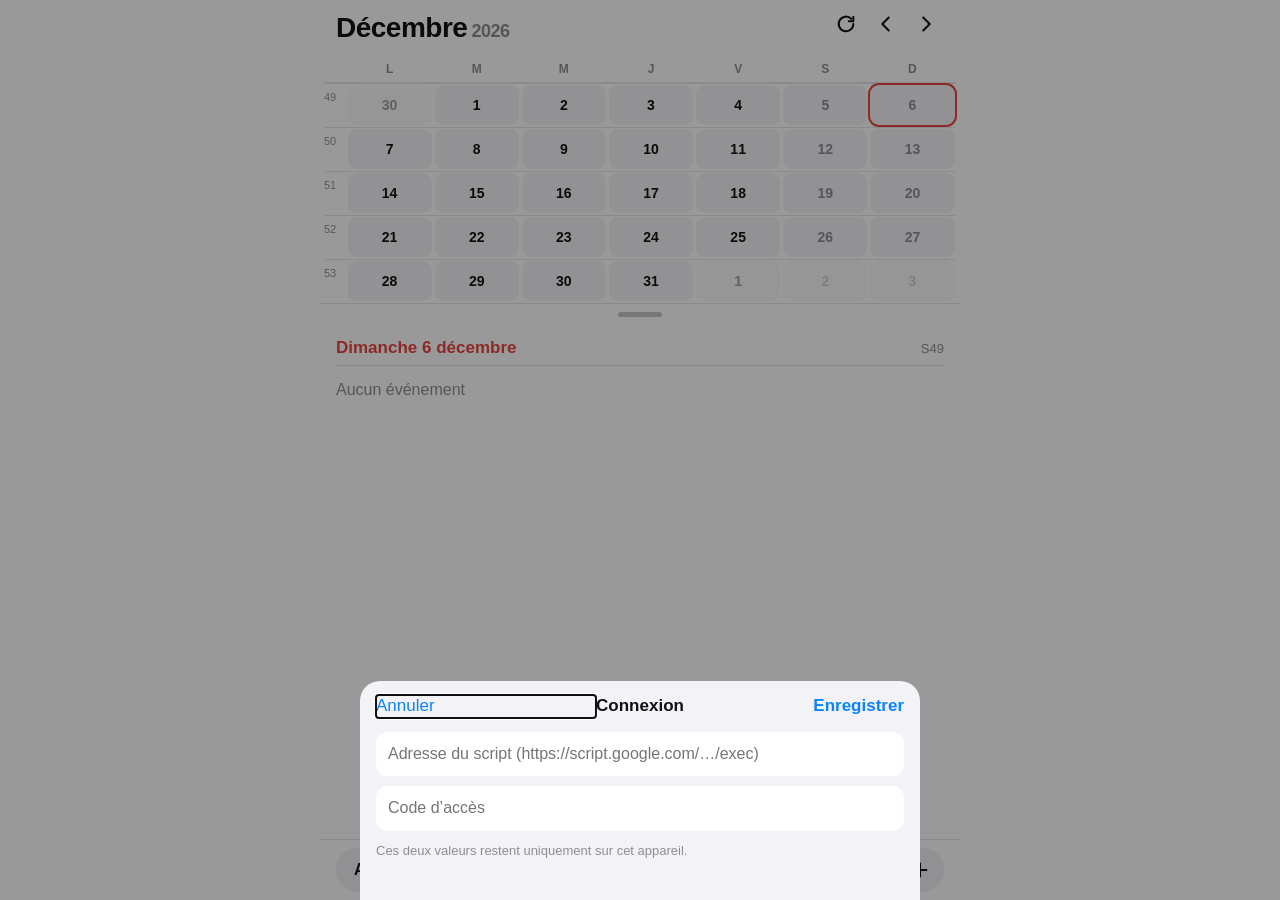
==== calendrier/index.html @ 478dd737 "Update index.html" ====
<!DOCTYPE html>
<html lang="fr">
<head>
<meta charset="utf-8">
<meta name="viewport" content="width=device-width, initial-scale=1, viewport-fit=cover">
<meta name="apple-mobile-web-app-capable" content="yes">
<meta name="mobile-web-app-capable" content="yes">
<meta name="apple-mobile-web-app-title" content="Agenda">
<meta name="apple-mobile-web-app-status-bar-style" content="default">
<meta name="color-scheme" content="light dark">
<title>Agenda</title>
<link rel="stylesheet" href="style.css">
</head>
<body>

<header id="head">
  <h1 id="title"></h1>
  <div class="nav">
    <button id="bRefresh" aria-label="Actualiser"><svg viewBox="0 0 24 24"><path d="M20 12a8 8 0 1 1-2.3-5.7M20 4v5h-5"/></svg></button>
    <button id="bPrev" aria-label="Mois précédent"><svg viewBox="0 0 24 24"><path d="M15 5l-7 7 7 7"/></svg></button>
    <button id="bNext" aria-label="Mois suivant"><svg viewBox="0 0 24 24"><path d="M9 5l7 7-7 7"/></svg></button>
  </div>
</header>
<div id="status"></div>

<main id="grid"></main>
<div id="handle" role="button" aria-label="Replier ou déplier le mois"><i></i></div>
<section id="list"></section>

<footer id="bar">
  <button id="bToday" class="pill">Aujourd’hui</button>
  <div class="grp">
    <button id="bCals" class="pill ic" aria-label="Agendas"><svg viewBox="0 0 24 24"><path d="M4 7h16M4 12h16M4 17h10"/></svg></button>
    <button id="bAdd" class="pill ic" aria-label="Nouvel événement"><svg viewBox="0 0 24 24"><path d="M12 5v14M5 12h14"/></svg></button>
  </div>
</footer>

<!-- Détail d'un événement -->
<dialog id="dDetail"><div class="sheet">
  <div class="sh-head"><span></span><b>Événement</b><button type="button" class="lnk strong" data-close>Fermer</button></div>
  <div id="detail"></div>
</div></dialog>

<!-- Nouvel événement -->
<dialog id="dCreate"><div class="sheet"><form id="fCreate" autocomplete="off">
  <div class="sh-head"><button type="button" class="lnk" data-close>Annuler</button><b>Nouvel événement</b><button type="submit" class="lnk strong" id="cSave">Ajouter</button></div>
  <input id="cTitle" placeholder="Titre" enterkeyhint="done">
  <label class="row">Agenda <select id="cCal"></select></label>
  <label class="row">Journée entière <input type="checkbox" id="cAll"></label>
  <label class="row">Début <span class="two"><input type="date" id="cD0"><input type="time" id="cT0"></span></label>
  <label class="row">Fin <span class="two"><input type="date" id="cD1"><input type="time" id="cT1"></span></label>
  <input id="cLoc" placeholder="Lieu">
  <textarea id="cNote" placeholder="Notes" rows="3"></textarea>
  <p id="cErr" class="err"></p>
</form></div></dialog>

<!-- Agendas visibles -->
<dialog id="dCals"><div class="sheet">
  <div class="sh-head"><span></span><b>Agendas</b><button type="button" class="lnk strong" data-close>OK</button></div>
  <div id="calList"></div>
  <p class="hint">Touchez « Planning » sur l’agenda qui contient votre planning pro (Jour, Soir, VE, RH). Le mois en haut n’affiche que cet agenda ; la liste du jour en dessous montre tous vos agendas visibles.</p>
  <button type="button" class="lnk block" id="bSettings">Connexion à Google Agenda…</button>
</div></dialog>

<!-- Connexion -->
<dialog id="dSettings"><div class="sheet"><form id="fSettings" autocomplete="off">
  <div class="sh-head"><button type="button" class="lnk" data-close>Annuler</button><b>Connexion</b><button type="submit" class="lnk strong" id="sSave">Enregistrer</button></div>
  <input id="sUrl" placeholder="Adresse du script (https://script.google.com/…/exec)" inputmode="url" autocapitalize="off" autocorrect="off" spellcheck="false">
  <input id="sToken" placeholder="Code d’accès" autocapitalize="off" autocorrect="off" spellcheck="false">
  <p class="hint">Ces deux valeurs restent uniquement sur cet appareil.</p>
  <p id="sErr" class="err"></p>
</form></div></dialog>

<script src="config.js"></script>
<script src="app.js"></script>
</body>
</html>
---- calendrier/style.css ----
:root{
  --bg:#fff;--bg2:#f2f2f7;--fg:#111;--mut:#8e8e93;--line:#e5e5ea;--red:#e8443f;--acc:#0a84ff;
  color-scheme:light dark;
}
@media (prefers-color-scheme:dark){
  :root{--bg:#000;--bg2:#1c1c1e;--fg:#fff;--line:#2c2c2e}
}
*{box-sizing:border-box;-webkit-tap-highlight-color:transparent}
html,body{margin:0;height:100%}
body{
  font:16px/1.3 -apple-system,BlinkMacSystemFont,"Helvetica Neue",Arial,sans-serif;
  background:var(--bg);color:var(--fg);
  display:flex;flex-direction:column;height:100dvh;
  padding-top:env(safe-area-inset-top);
  max-width:640px;margin:0 auto;
}
button{font:inherit;color:inherit;background:none;border:0;padding:0;cursor:pointer}
svg{width:22px;height:22px;fill:none;stroke:currentColor;stroke-width:2.2;stroke-linecap:round;stroke-linejoin:round}

#head{display:flex;align-items:flex-end;justify-content:space-between;padding:6px 16px 2px}
#head h1{margin:0;font-size:28px;font-weight:800;letter-spacing:-.5px}
#head h1 small{font-size:18px;font-weight:600;color:var(--mut);margin-left:4px}
.nav{display:flex;gap:4px;align-items:center;padding-bottom:4px}
.nav button{width:36px;height:36px;display:grid;place-items:center;border-radius:50%}
.nav button:active{background:var(--bg2)}
#status{min-height:12px;line-height:12px;padding:0 16px;font-size:12px;color:var(--mut)}
#status.err{color:var(--red)}

#grid{padding:0 4px;border-bottom:1px solid var(--line);flex:none;touch-action:pan-y}
.wk,.row7{display:grid;grid-template-columns:22px repeat(7,1fr)}
.wk{font-size:12px;font-weight:600;color:var(--mut);text-align:center;border-bottom:1px solid var(--line);padding:2px 0 4px}
.row7{border-top:1px solid var(--line)}
.wn{font-size:11px;color:var(--mut);align-self:start;padding-top:6px;text-align:left}
.day{display:flex;flex-direction:column;align-items:center;gap:3px;padding:3px 0 5px;min-height:50px}
.day .n{width:30px;height:30px;display:grid;place-items:center;border-radius:50%;font-size:17px;font-weight:600}
.day.we .n{color:var(--mut)}
.day.other .n{color:var(--mut);font-weight:400}
.day.sel .n{background:var(--fg);color:var(--bg)}
.day.today .n{background:var(--red);color:#fff}
.bars{display:flex;flex-direction:column;gap:2px;width:78%}
.bars i{display:block;height:4px;border-radius:2px;opacity:.9}
.day.other .bars{opacity:.55}

#list{flex:1;overflow-y:auto;-webkit-overflow-scrolling:touch;padding:0 16px 8px}
.dh{display:flex;justify-content:space-between;align-items:baseline;padding:14px 0 6px;position:sticky;top:0;background:var(--bg)}
.dh b{font-size:17px}
.dh.today b{color:var(--red)}
.dh span{font-size:13px;color:var(--mut)}
.ev{display:flex;align-items:center;gap:12px;width:100%;text-align:left;padding:10px 0;border-top:1px solid var(--line)}
.ev .bar{flex:none;width:4px;align-self:stretch;border-radius:2px}
.ev .dot{flex:none;width:12px;height:12px;border-radius:50%;margin:0 2px}
.ev .tx{flex:1;min-width:0}
.ev .t{font-weight:600;white-space:nowrap;overflow:hidden;text-overflow:ellipsis}
.ev .l{font-size:13px;color:var(--mut);white-space:nowrap;overflow:hidden;text-overflow:ellipsis}
.ev .h{flex:none;text-align:right;font-size:15px;font-variant-numeric:tabular-nums;color:var(--mut)}
.ev .h b{display:block;color:var(--fg);font-weight:500}
.empty{color:var(--mut);padding:14px 0;border-top:1px solid var(--line)}

#bar{display:flex;justify-content:space-between;align-items:center;padding:8px 16px calc(8px + env(safe-area-inset-bottom));border-top:1px solid var(--line);background:var(--bg)}
.grp{display:flex;gap:8px}
.pill{background:var(--bg2);border-radius:22px;padding:0 18px;height:44px;display:grid;place-items:center;font-weight:600}
.pill.ic{width:48px;padding:0}
.pill:active{opacity:.6}

dialog{border:0;padding:0;margin:auto auto 0;width:100%;max-width:560px;max-height:92dvh;border-radius:20px 20px 0 0;background:var(--bg2);color:var(--fg);overflow:auto}
dialog::backdrop{background:rgba(0,0,0,.4)}
.sheet{padding:14px 16px calc(18px + env(safe-area-inset-bottom))}
.sh-head{display:grid;grid-template-columns:1fr auto 1fr;align-items:center;margin-bottom:14px}
.sh-head b{font-size:17px}
.sh-head .lnk:last-child{justify-self:end}
.lnk{color:var(--acc);font-size:17px;text-align:left}
.lnk.strong{font-weight:700}
.lnk.block{display:block;margin-top:16px;font-size:15px}
.sheet input,.sheet select,.sheet textarea{font:inherit;color:var(--fg);background:var(--bg);border:0;border-radius:12px;padding:12px;width:100%;margin-bottom:10px;appearance:none;-webkit-appearance:none}
.sheet textarea{resize:vertical}
.row{display:flex;align-items:center;justify-content:space-between;gap:10px;background:var(--bg);border-radius:12px;padding:6px 12px;margin-bottom:10px;min-height:46px}
.row input,.row select{width:auto;margin:0;padding:6px 8px;background:var(--bg2);flex:none}
.row select{max-width:62%;text-overflow:ellipsis}
.row input[type=checkbox]{width:24px;height:24px;accent-color:var(--acc)}
.two{display:flex;gap:6px}
.allday #cT0,.allday #cT1{display:none}
.err{color:var(--red);margin:4px 0 0;font-size:14px;min-height:18px}
.hint{color:var(--mut);font-size:13px;margin:2px 0}

.cl{display:flex;align-items:center;gap:12px;padding:12px;background:var(--bg);margin-bottom:1px}
.cl:first-child{border-radius:12px 12px 0 0}.cl:last-child{border-radius:0 0 12px 12px}.cl:only-child{border-radius:12px}
.cl i{width:14px;height:14px;border-radius:50%;flex:none}
.cl span{flex:1;min-width:0;overflow:hidden;text-overflow:ellipsis;white-space:nowrap}
.cl input{width:24px;height:24px;margin:0;padding:0;accent-color:var(--acc)}

#detail h2{margin:0 0 4px;font-size:22px}
#detail .meta{color:var(--mut);margin-bottom:12px}
#detail .box{background:var(--bg);border-radius:12px;padding:12px;margin-bottom:10px;white-space:pre-wrap;word-break:break-word}
#detail .box small{display:block;color:var(--mut);font-size:12px;margin-bottom:2px}
#detail a{color:var(--acc)}

/* Vue Planning : cases colorées */
.day.pc{margin:1.5px;border-radius:9px;min-height:40px;justify-content:center;gap:0;padding:2px 1px;background:var(--bg2)}
.day.pc .n,.day.pc.sel .n,.day.pc.today .n{width:auto;height:auto;border-radius:0;background:none;color:var(--fg);font-size:14px;font-weight:700}
.day.pc.we:not([class*="k-"]) .n{color:var(--mut)}
.day.pc .lb{font-size:10px;line-height:1.05;text-align:center;color:var(--mut);word-break:break-word;padding:0 2px}
.day.pc[class*="k-"] .lb{color:var(--fg)}
.day.pc.other{opacity:.4}
.day.pc.sel{box-shadow:0 0 0 2px var(--fg)}
.day.pc.today{box-shadow:0 0 0 2px var(--red)}
.day.pc.k-soir,.leg .k-soir{background:rgba(255,138,61,.65)}
.day.pc.k-ve,.leg .k-ve{background:rgba(64,140,255,.6)}
.day.pc.k-jour,.leg .k-jour{background:rgba(255,138,61,.22)}
.day.pc.k-rh,.leg .k-rh{background:rgba(128,140,150,.28)}
.day.pc.k-rtt,.leg .k-rtt{background:rgba(90,130,200,.4)}
.leg{display:flex;gap:8px;justify-content:center;padding:6px 0 8px}
.leg span{font-size:11px;padding:3px 10px;border-radius:999px}
.cl .lab{flex:1;min-width:0;display:flex;align-items:center;gap:12px}
.cl .lab span{flex:1;min-width:0;overflow:hidden;text-overflow:ellipsis;white-space:nowrap}
.pk{font-size:12px;font-weight:600;padding:4px 10px;border-radius:999px;border:1px solid var(--line);color:var(--mut)}
.pk.on{background:var(--acc);border-color:var(--acc);color:#fff}

#handle{flex:none;display:flex;justify-content:center;padding:8px 0 6px;touch-action:none;cursor:pointer}
#handle i{display:block;width:44px;height:5px;border-radius:3px;background:var(--mut);opacity:.5}
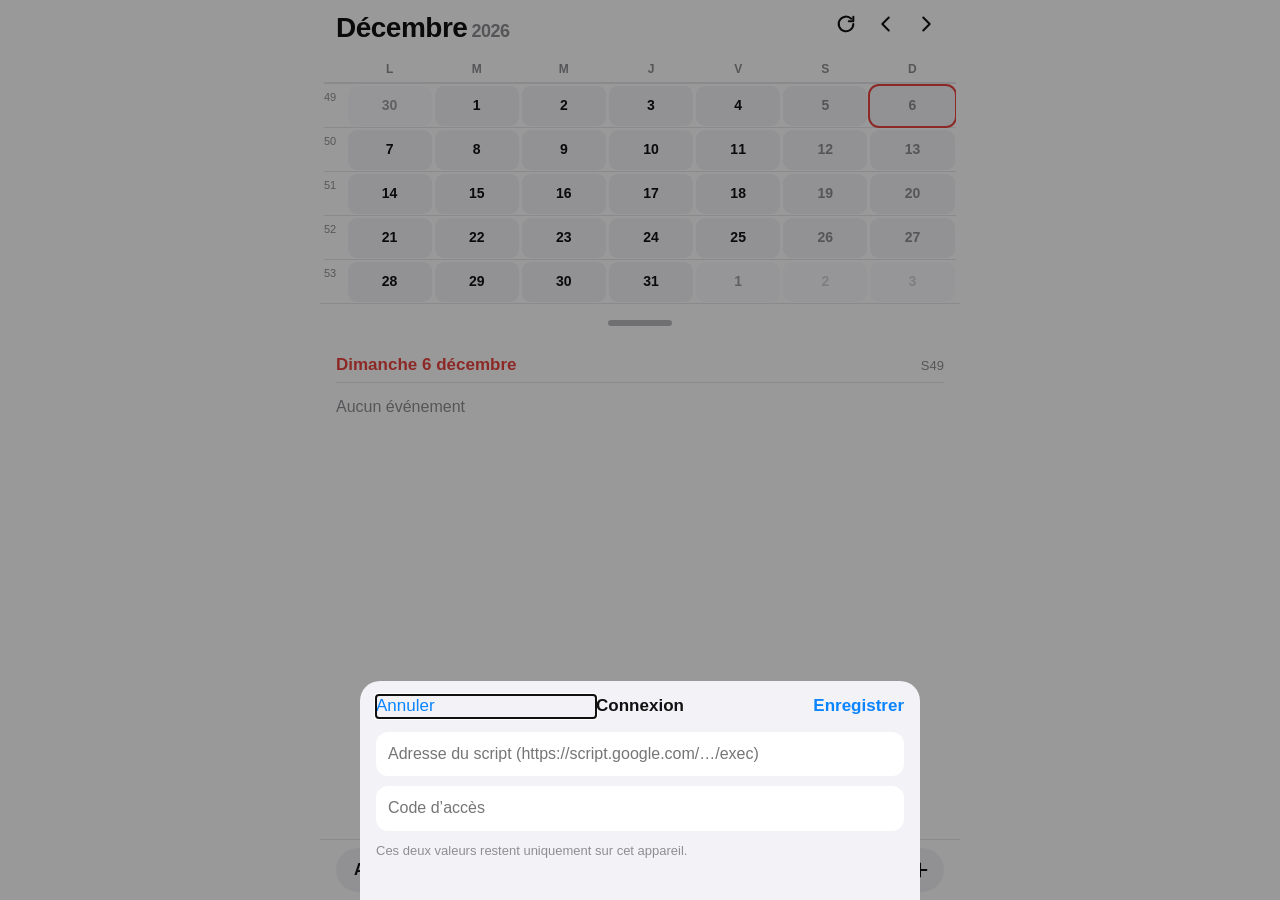
==== commit 4f3d27b0: "Update index.html" ====
--- a/calendrier/index.html
+++ b/calendrier/index.html
@@ -9,7 +9,7 @@
 <meta name="apple-mobile-web-app-status-bar-style" content="default">
 <meta name="color-scheme" content="light dark">
 <title>Agenda</title>
-<link rel="stylesheet" href="style.css">
+<link rel="stylesheet" href="style.css?v=2111b">
 </head>
 <body>
 
@@ -59,6 +59,7 @@
   <div class="sh-head"><span></span><b>Agendas</b><button type="button" class="lnk strong" data-close>OK</button></div>
   <div id="calList"></div>
   <p class="hint">Touchez « Planning » sur l’agenda qui contient votre planning pro (Jour, Soir, VE, RH). Le mois en haut n’affiche que cet agenda ; la liste du jour en dessous montre tous vos agendas visibles.</p>
+  <p class="hint" id="ver"></p>
   <button type="button" class="lnk block" id="bSettings">Connexion à Google Agenda…</button>
 </div></dialog>
 
@@ -72,6 +73,6 @@
 </form></div></dialog>
 
 <script src="config.js"></script>
-<script src="app.js"></script>
+<script src="app.js?v=2111b"></script>
 </body>
 </html>
--- a/calendrier/style.css
+++ b/calendrier/style.css
@@ -115,5 +115,7 @@
 .pk{font-size:12px;font-weight:600;padding:4px 10px;border-radius:999px;border:1px solid var(--line);color:var(--mut)}
 .pk.on{background:var(--acc);border-color:var(--acc);color:#fff}
 
-#handle{flex:none;display:flex;justify-content:center;padding:8px 0 6px;touch-action:none;cursor:pointer}
-#handle i{display:block;width:44px;height:5px;border-radius:3px;background:var(--mut);opacity:.5}
+#handle{flex:none;display:flex;justify-content:center;padding:16px 0 14px;touch-action:none;cursor:grab;user-select:none;-webkit-user-select:none}
+#handle i{display:block;width:64px;height:6px;border-radius:3px;background:var(--mut);opacity:.6}
+.rw{overflow:hidden}
+.rows{will-change:transform}
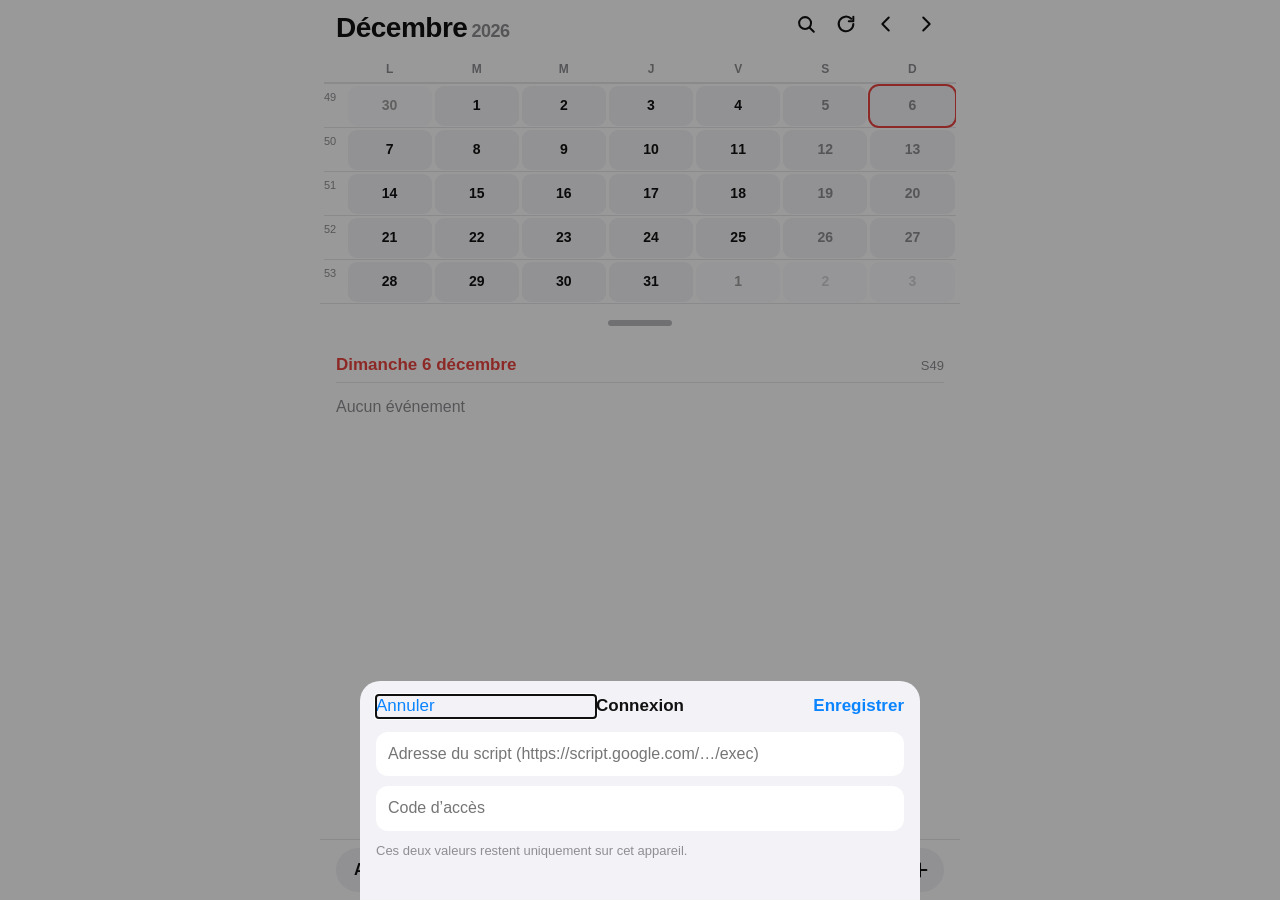
==== commit 4b69219a: "Update index.html" ====
--- a/calendrier/index.html
+++ b/calendrier/index.html
@@ -8,14 +8,19 @@
 <meta name="apple-mobile-web-app-title" content="Agenda">
 <meta name="apple-mobile-web-app-status-bar-style" content="default">
 <meta name="color-scheme" content="light dark">
+<meta name="theme-color" content="#ffffff" media="(prefers-color-scheme: light)">
+<meta name="theme-color" content="#000000" media="(prefers-color-scheme: dark)">
+<link rel="manifest" href="manifest.webmanifest">
+<link rel="apple-touch-icon" href="icon-180.png">
 <title>Agenda</title>
-<link rel="stylesheet" href="style.css?v=2111b">
+<link rel="stylesheet" href="style.css?v=2111d">
 </head>
 <body>
 
 <header id="head">
   <h1 id="title"></h1>
   <div class="nav">
+    <button id="bSearch" aria-label="Rechercher"><svg viewBox="0 0 24 24"><circle cx="11" cy="11" r="6.5"/><path d="M16 16l4.5 4.5"/></svg></button>
     <button id="bRefresh" aria-label="Actualiser"><svg viewBox="0 0 24 24"><path d="M20 12a8 8 0 1 1-2.3-5.7M20 4v5h-5"/></svg></button>
     <button id="bPrev" aria-label="Mois précédent"><svg viewBox="0 0 24 24"><path d="M15 5l-7 7 7 7"/></svg></button>
     <button id="bNext" aria-label="Mois suivant"><svg viewBox="0 0 24 24"><path d="M9 5l7 7-7 7"/></svg></button>
@@ -41,14 +46,25 @@
   <div id="detail"></div>
 </div></dialog>
 
+<!-- Recherche -->
+<dialog id="dSearch"><div class="sheet">
+  <div class="sh-head"><span></span><b>Rechercher</b><button type="button" class="lnk strong" data-close>Fermer</button></div>
+  <input id="sQ" type="search" placeholder="Titre, lieu, notes…" enterkeyhint="search" autocomplete="off" autocapitalize="off" autocorrect="off">
+  <div id="sRes"></div>
+</div></dialog>
+
 <!-- Nouvel événement -->
 <dialog id="dCreate"><div class="sheet"><form id="fCreate" autocomplete="off">
-  <div class="sh-head"><button type="button" class="lnk" data-close>Annuler</button><b>Nouvel événement</b><button type="submit" class="lnk strong" id="cSave">Ajouter</button></div>
+  <div class="sh-head"><button type="button" class="lnk" data-close>Annuler</button><b id="cHead">Nouvel événement</b><button type="submit" class="lnk strong" id="cSave">Ajouter</button></div>
   <input id="cTitle" placeholder="Titre" enterkeyhint="done">
   <label class="row">Agenda <select id="cCal"></select></label>
   <label class="row">Journée entière <input type="checkbox" id="cAll"></label>
   <label class="row">Début <span class="two"><input type="date" id="cD0"><input type="time" id="cT0"></span></label>
   <label class="row">Fin <span class="two"><input type="date" id="cD1"><input type="time" id="cT1"></span></label>
+  <label class="row" id="rRep">Répéter <select id="cRep"><option value="">Jamais</option><option value="daily">Tous les jours</option><option value="weekly">Toutes les semaines</option><option value="biweekly">Toutes les 2 semaines</option><option value="monthly">Tous les mois</option><option value="yearly">Tous les ans</option></select></label>
+  <label class="row" id="rUntil">Jusqu’au (facultatif) <input type="date" id="cUntil"></label>
+  <label class="row">Alerte <select id="cAl1"></select></label>
+  <label class="row" id="rAl2">2e alerte <select id="cAl2"></select></label>
   <input id="cLoc" placeholder="Lieu">
   <textarea id="cNote" placeholder="Notes" rows="3"></textarea>
   <p id="cErr" class="err"></p>
@@ -73,6 +89,6 @@
 </form></div></dialog>
 
 <script src="config.js"></script>
-<script src="app.js?v=2111b"></script>
+<script src="app.js?v=2111d"></script>
 </body>
 </html>
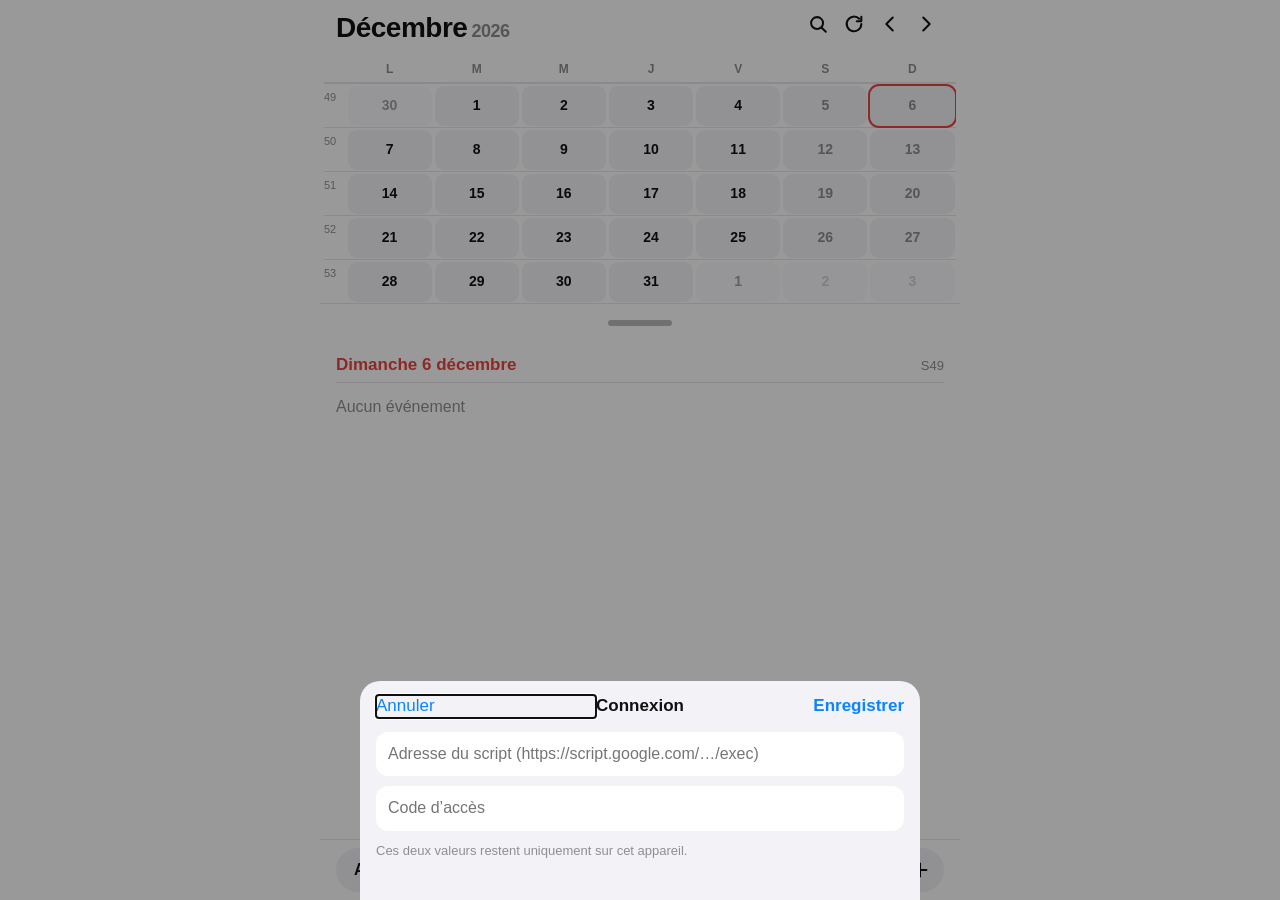
==== commit 3692b59a: "Update index.html" ====
--- a/calendrier/index.html
+++ b/calendrier/index.html
@@ -13,7 +13,7 @@
 <link rel="manifest" href="manifest.webmanifest">
 <link rel="apple-touch-icon" href="icon-180.png">
 <title>Agenda</title>
-<link rel="stylesheet" href="style.css?v=2111d">
+<link rel="stylesheet" href="style.css?v=2111e">
 </head>
 <body>
 
@@ -89,6 +89,6 @@
 </form></div></dialog>
 
 <script src="config.js"></script>
-<script src="app.js?v=2111d"></script>
+<script src="app.js?v=2111e"></script>
 </body>
 </html>
--- a/calendrier/style.css
+++ b/calendrier/style.css
@@ -20,7 +20,7 @@
 #head{display:flex;align-items:flex-end;justify-content:space-between;padding:6px 16px 2px}
 #head h1{margin:0;font-size:28px;font-weight:800;letter-spacing:-.5px}
 #head h1 small{font-size:18px;font-weight:600;color:var(--mut);margin-left:4px}
-.nav{display:flex;gap:4px;align-items:center;padding-bottom:4px}
+.nav{display:flex;gap:0;align-items:center;padding-bottom:4px}
 .nav button{width:36px;height:36px;display:grid;place-items:center;border-radius:50%}
 .nav button:active{background:var(--bg2)}
 #status{min-height:12px;line-height:12px;padding:0 16px;font-size:12px;color:var(--mut)}
@@ -119,3 +119,20 @@
 #handle i{display:block;width:64px;height:6px;border-radius:3px;background:var(--mut);opacity:.6}
 .rw{overflow:hidden}
 .rows{will-change:transform}
+
+.acts{display:flex;flex-direction:column;gap:8px;margin-top:8px}
+.acts .btn{background:var(--bg);color:var(--acc);border-radius:12px;padding:13px;font-weight:600;text-align:center}
+.acts .btn.del{color:var(--red)}
+.acts .btn:disabled{opacity:.5}
+#sRes{max-height:58dvh;overflow:auto;border-radius:12px}
+.sr{display:flex;align-items:center;gap:12px;width:100%;text-align:left;padding:10px 12px;background:var(--bg);margin-bottom:1px}
+.sr i{width:12px;height:12px;border-radius:50%;flex:none}
+.sr .srt{flex:1;min-width:0}
+.sr b{display:block;font-weight:600;white-space:nowrap;overflow:hidden;text-overflow:ellipsis}
+.sr small{display:block;color:var(--mut);font-size:13px}
+
+/* Cases à cocher visibles (appearance:none les rendait invisibles) */
+.sheet .row input[type=checkbox],.sheet .cl input[type=checkbox]{appearance:none;-webkit-appearance:none;width:28px;height:28px;border-radius:50%;border:2px solid var(--mut);background:transparent;flex:none;position:relative;margin:0;padding:0}
+.sheet .row input[type=checkbox]:checked,.sheet .cl input[type=checkbox]:checked{background:var(--acc);border-color:var(--acc)}
+.sheet .row input[type=checkbox]:checked::after,.sheet .cl input[type=checkbox]:checked::after{content:"";position:absolute;left:8px;top:3px;width:7px;height:13px;border:solid #fff;border-width:0 3px 3px 0;transform:rotate(45deg)}
+.cl.off .lab{opacity:.4}
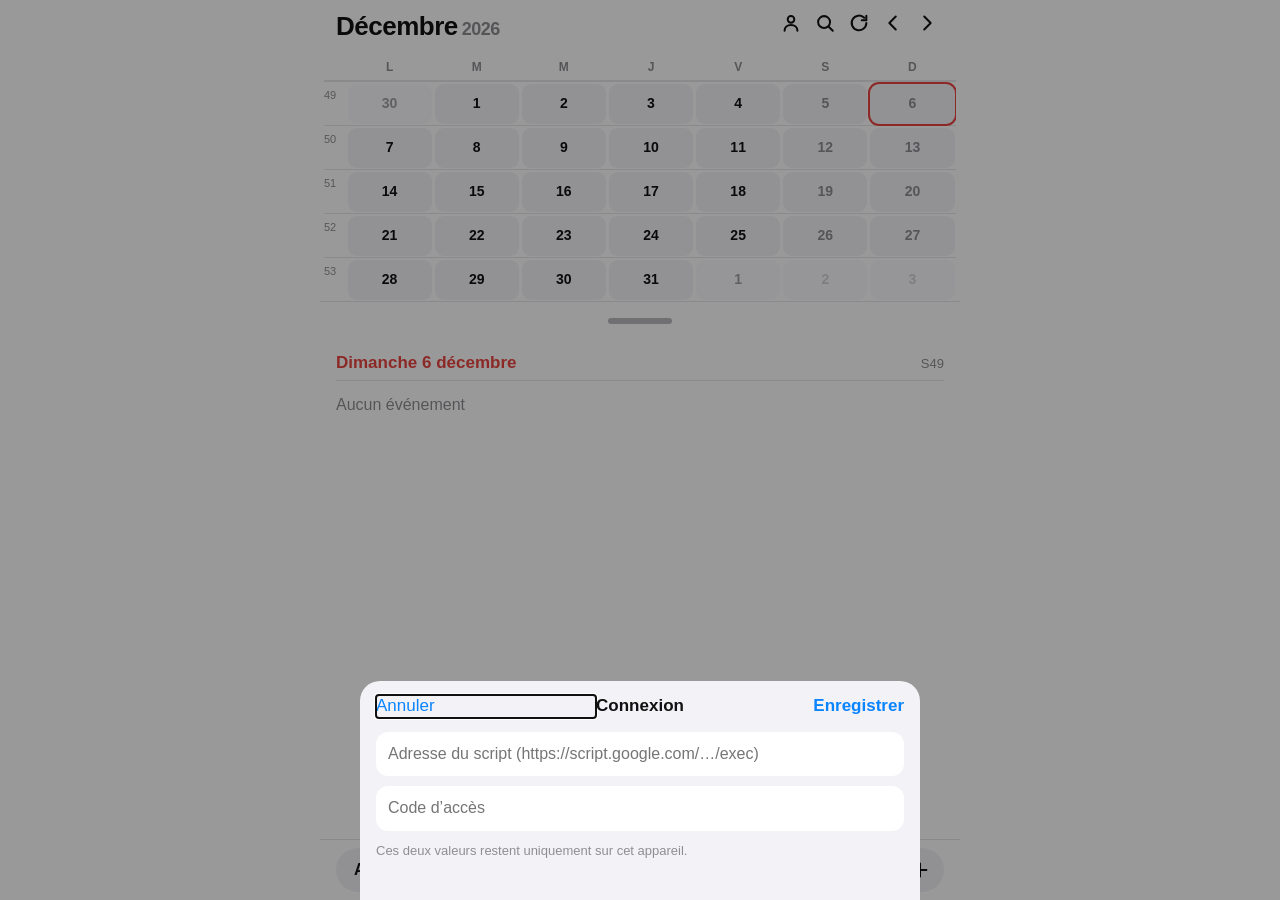
==== commit d22687e2: "Update index.html" ====
--- a/calendrier/index.html
+++ b/calendrier/index.html
@@ -13,13 +13,14 @@
 <link rel="manifest" href="manifest.webmanifest">
 <link rel="apple-touch-icon" href="icon-180.png">
 <title>Agenda</title>
-<link rel="stylesheet" href="style.css?v=2111e">
+<link rel="stylesheet" href="style.css?v=2111g">
 </head>
 <body>
 
 <header id="head">
   <h1 id="title"></h1>
   <div class="nav">
+    <button id="bManon" aria-label="Planning de Manon" aria-pressed="false"><svg viewBox="0 0 24 24"><circle cx="12" cy="8" r="3.6"/><path d="M5 20.5c0-4 3-6.2 7-6.2s7 2.2 7 6.2"/></svg></button>
     <button id="bSearch" aria-label="Rechercher"><svg viewBox="0 0 24 24"><circle cx="11" cy="11" r="6.5"/><path d="M16 16l4.5 4.5"/></svg></button>
     <button id="bRefresh" aria-label="Actualiser"><svg viewBox="0 0 24 24"><path d="M20 12a8 8 0 1 1-2.3-5.7M20 4v5h-5"/></svg></button>
     <button id="bPrev" aria-label="Mois précédent"><svg viewBox="0 0 24 24"><path d="M15 5l-7 7 7 7"/></svg></button>
@@ -89,6 +90,6 @@
 </form></div></dialog>
 
 <script src="config.js"></script>
-<script src="app.js?v=2111e"></script>
+<script src="app.js?v=2111g"></script>
 </body>
 </html>
--- a/calendrier/style.css
+++ b/calendrier/style.css
@@ -18,10 +18,10 @@
 svg{width:22px;height:22px;fill:none;stroke:currentColor;stroke-width:2.2;stroke-linecap:round;stroke-linejoin:round}
 
 #head{display:flex;align-items:flex-end;justify-content:space-between;padding:6px 16px 2px}
-#head h1{margin:0;font-size:28px;font-weight:800;letter-spacing:-.5px}
+#head h1{margin:0;white-space:nowrap;font-size:26px;font-weight:800;letter-spacing:-.5px}
 #head h1 small{font-size:18px;font-weight:600;color:var(--mut);margin-left:4px}
 .nav{display:flex;gap:0;align-items:center;padding-bottom:4px}
-.nav button{width:36px;height:36px;display:grid;place-items:center;border-radius:50%}
+.nav button{width:34px;height:34px;display:grid;place-items:center;border-radius:50%}
 .nav button:active{background:var(--bg2)}
 #status{min-height:12px;line-height:12px;padding:0 16px;font-size:12px;color:var(--mut)}
 #status.err{color:var(--red)}
@@ -96,9 +96,9 @@
 
 /* Vue Planning : cases colorées */
 .day.pc{margin:1.5px;border-radius:9px;min-height:40px;justify-content:center;gap:0;padding:2px 1px;background:var(--bg2)}
-.day.pc .n,.day.pc.sel .n,.day.pc.today .n{width:auto;height:auto;border-radius:0;background:none;color:var(--fg);font-size:14px;font-weight:700}
+.day.pc .n,.day.pc.sel .n,.day.pc.today .n{width:auto;height:auto;border-radius:0;background:none;color:var(--fg);font-size:calc(14px * var(--sc, 1));font-weight:700}
 .day.pc.we:not([class*="k-"]) .n{color:var(--mut)}
-.day.pc .lb{font-size:10px;line-height:1.05;text-align:center;color:var(--mut);word-break:break-word;padding:0 2px}
+.day.pc .lb{font-size:calc(10px * var(--sc, 1));line-height:1.05;text-align:center;color:var(--mut);word-break:break-word;padding:0 2px}
 .day.pc[class*="k-"] .lb{color:var(--fg)}
 .day.pc.other{opacity:.4}
 .day.pc.sel{box-shadow:0 0 0 2px var(--fg)}
@@ -136,3 +136,9 @@
 .sheet .row input[type=checkbox]:checked,.sheet .cl input[type=checkbox]:checked{background:var(--acc);border-color:var(--acc)}
 .sheet .row input[type=checkbox]:checked::after,.sheet .cl input[type=checkbox]:checked::after{content:"";position:absolute;left:8px;top:3px;width:7px;height:13px;border:solid #fff;border-width:0 3px 3px 0;transform:rotate(45deg)}
 .cl.off .lab{opacity:.4}
+
+/* Mode Manon */
+#bManon.on{background:var(--acc);color:#fff}
+.day.pc.k-lannilis{background:rgba(52,199,150,.55)}
+.day.pc.k-crozon{background:rgba(167,110,255,.55)}
+.day.pc.k-mix{background:linear-gradient(135deg,rgba(167,110,255,.55) 50%,rgba(52,199,150,.55) 50%)}
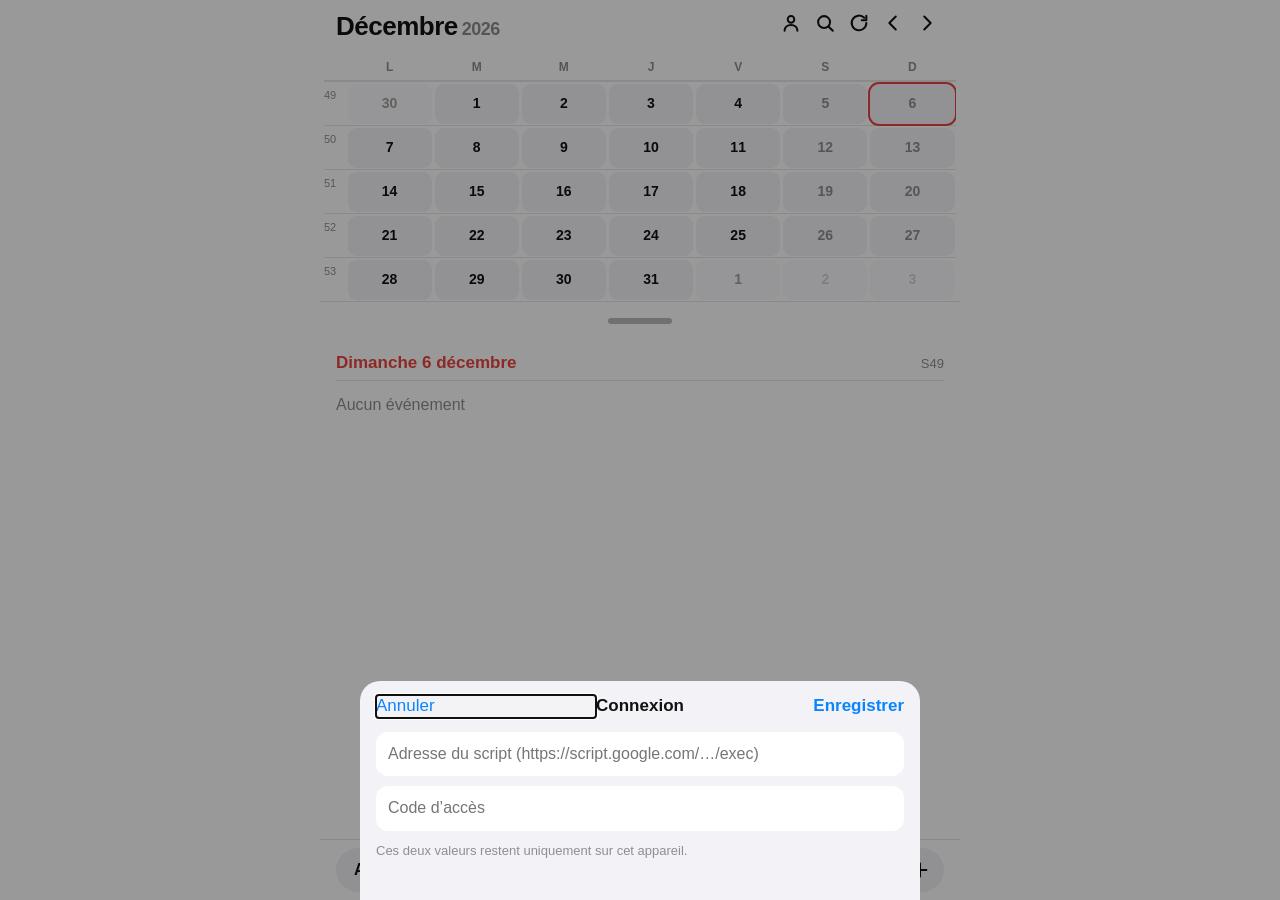
==== commit fb5106dc: "Update index.html" ====
--- a/calendrier/index.html
+++ b/calendrier/index.html
@@ -13,7 +13,7 @@
 <link rel="manifest" href="manifest.webmanifest">
 <link rel="apple-touch-icon" href="icon-180.png">
 <title>Agenda</title>
-<link rel="stylesheet" href="style.css?v=2111g">
+<link rel="stylesheet" href="style.css?v=2111i">
 </head>
 <body>
 
@@ -90,6 +90,6 @@
 </form></div></dialog>
 
 <script src="config.js"></script>
-<script src="app.js?v=2111g"></script>
+<script src="app.js?v=2111i"></script>
 </body>
 </html>
--- a/calendrier/style.css
+++ b/calendrier/style.css
@@ -98,7 +98,7 @@
 .day.pc{margin:1.5px;border-radius:9px;min-height:40px;justify-content:center;gap:0;padding:2px 1px;background:var(--bg2)}
 .day.pc .n,.day.pc.sel .n,.day.pc.today .n{width:auto;height:auto;border-radius:0;background:none;color:var(--fg);font-size:calc(14px * var(--sc, 1));font-weight:700}
 .day.pc.we:not([class*="k-"]) .n{color:var(--mut)}
-.day.pc .lb{font-size:calc(10px * var(--sc, 1));line-height:1.05;text-align:center;color:var(--mut);word-break:break-word;padding:0 2px}
+.day.pc .lb{font-size:min(calc(10px * var(--sc, 1)), 2.9vw);line-height:1.05;text-align:center;color:var(--mut);white-space:nowrap;overflow:hidden;max-width:100%;padding:0 1px}
 .day.pc[class*="k-"] .lb{color:var(--fg)}
 .day.pc.other{opacity:.4}
 .day.pc.sel{box-shadow:0 0 0 2px var(--fg)}
@@ -141,4 +141,5 @@
 #bManon.on{background:var(--acc);color:#fff}
 .day.pc.k-lannilis{background:rgba(52,199,150,.55)}
 .day.pc.k-crozon{background:rgba(167,110,255,.55)}
+.day.pc.k-eglise{background:rgba(255,196,60,.6)}
 .day.pc.k-mix{background:linear-gradient(135deg,rgba(167,110,255,.55) 50%,rgba(52,199,150,.55) 50%)}
